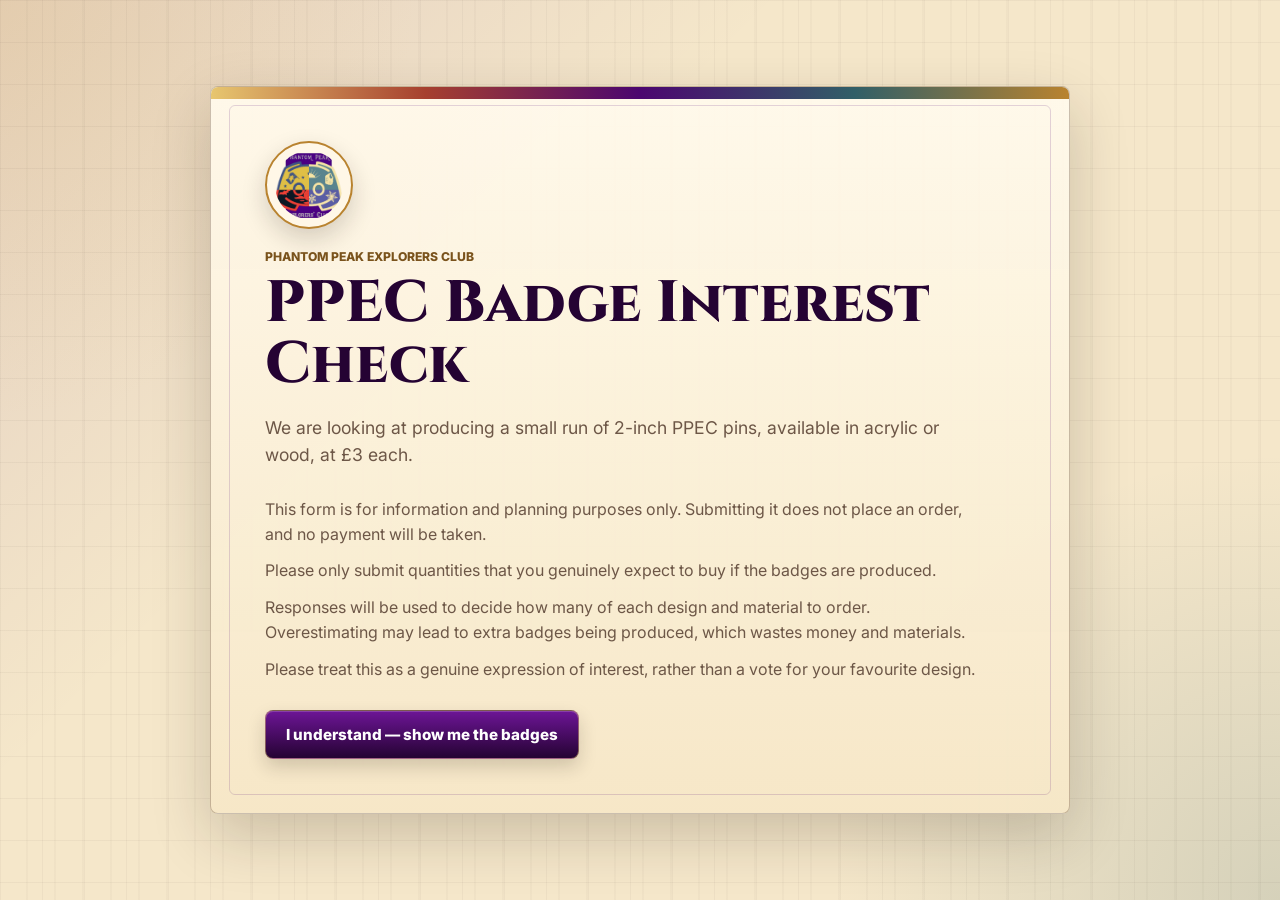
==== index.html @ 6d71d5c4 "Add files via upload" ====
<!doctype html>
<html lang="en-GB">
  <head>
    <meta charset="utf-8">
    <meta name="viewport" content="width=device-width, initial-scale=1">
    <title>PPEC Badge Interest Check</title>
    <meta name="description" content="Information and planning notice for the Phantom Peak Explorers Club badge interest check.">
    <link rel="stylesheet" href="styles.css?v=20260903i">
  </head>
  <body class="intro-page">
    <main class="intro-shell">
      <section class="intro-panel" aria-labelledby="intro-title">
        <img class="intro-logo" src="assets/images/products/ppec-logo.png" alt="PPEC logo">
        <p class="eyebrow">Phantom Peak Explorers Club</p>
        <h1 id="intro-title">PPEC Badge Interest Check</h1>
        <p class="lead">We are looking at producing a small run of 2-inch PPEC pins, available in acrylic or wood, at £3 each.</p>

        <div class="notice-copy">
          <p>This form is for information and planning purposes only. Submitting it does not place an order, and no payment will be taken.</p>
          <p>Please only submit quantities that you genuinely expect to buy if the badges are produced.</p>
          <p>Responses will be used to decide how many of each design and material to order. Overestimating may lead to extra badges being produced, which wastes money and materials.</p>
          <p>Please treat this as a genuine expression of interest, rather than a vote for your favourite design.</p>
        </div>

        <a class="primary-link" href="badges.html">I understand — show me the badges</a>
      </section>
    </main>
  </body>
</html>
---- styles.css ----
@import url("https://fonts.googleapis.com/css2?family=Cinzel:wght@600;700;800&family=Inter:wght@400;600;700;800&display=swap");

:root {
  color-scheme: light;
  --ink: #24170e;
  --muted: #6d5747;
  --paper: #f5e7ca;
  --paper-dark: #d5b67c;
  --panel: #fff7e7;
  --panel-strong: #ead5a6;
  --purple: #4b066f;
  --purple-dark: #250333;
  --brass: #b9832f;
  --brass-light: #e7c66f;
  --red: #a6402f;
  --teal: #315f67;
  --line: rgba(65, 37, 18, 0.22);
  --shadow: 0 22px 60px rgba(36, 23, 14, 0.2);
  --display-font: "Cinzel", Georgia, "Times New Roman", serif;
  --body-font: "Inter", "Segoe UI", Arial, sans-serif;
  font-family: var(--body-font);
}

* {
  box-sizing: border-box;
}

body {
  margin: 0;
  min-height: 100vh;
  position: relative;
  background:
    radial-gradient(circle at top left, rgba(231, 198, 111, 0.22), transparent 26rem),
    radial-gradient(circle at bottom right, rgba(49, 95, 103, 0.16), transparent 28rem),
    linear-gradient(135deg, rgba(75, 6, 111, 0.11), transparent 36%),
    var(--paper);
  color: var(--ink);
  font-family: var(--body-font);
}

body::before {
  content: "";
  position: fixed;
  inset: 0;
  z-index: -1;
  pointer-events: none;
  background-image:
    linear-gradient(rgba(36, 23, 14, 0.04) 1px, transparent 1px),
    linear-gradient(90deg, rgba(36, 23, 14, 0.035) 1px, transparent 1px),
    repeating-linear-gradient(90deg, transparent 0 26px, rgba(36, 23, 14, 0.025) 26px 28px);
  background-size: 42px 42px, 42px 42px, 140px 140px;
  mix-blend-mode: multiply;
}

button,
input {
  font: inherit;
}

a {
  color: inherit;
}

.hidden {
  display: none !important;
}

.intro-page {
  display: grid;
  place-items: center;
  padding: 24px;
}

.intro-shell {
  width: min(860px, 100%);
}

.intro-panel,
.auth-panel,
.summary-panel,
.badge-card,
.metric-card,
.submission-card,
.profit-panel {
  background:
    linear-gradient(180deg, rgba(255, 249, 235, 0.97), rgba(246, 231, 199, 0.96));
  border: 1px solid rgba(65, 37, 18, 0.28);
  border-radius: 8px;
  box-shadow: var(--shadow);
}

.intro-panel {
  padding: clamp(26px, 5vw, 54px);
  position: relative;
  overflow: hidden;
}

.intro-panel::before {
  content: "";
  display: block;
  width: 100%;
  height: 12px;
  background: linear-gradient(90deg, var(--brass-light), var(--red), var(--purple), var(--teal), var(--brass));
  position: absolute;
  inset: 0 0 auto;
}

.intro-panel::after {
  content: "";
  position: absolute;
  inset: 18px;
  border: 1px solid rgba(75, 6, 111, 0.16);
  border-radius: 6px;
  pointer-events: none;
}

.intro-logo {
  width: 88px;
  height: 88px;
  object-fit: contain;
  display: block;
  margin: 0 0 20px;
  padding: 8px;
  background: #fff7e7;
  border: 2px solid var(--brass);
  border-radius: 50%;
  box-shadow: 0 10px 24px rgba(36, 23, 14, 0.18);
}

.eyebrow {
  margin: 0 0 10px;
  color: #7a531c;
  font-family: var(--body-font);
  font-size: 0.76rem;
  font-weight: 800;
  letter-spacing: 0;
  text-transform: uppercase;
}

h1,
h2,
h3,
p {
  overflow-wrap: anywhere;
}

h1 {
  max-width: 760px;
  margin: 0;
  color: var(--purple-dark);
  font-family: var(--display-font);
  font-size: clamp(2rem, 4.6vw, 3.65rem);
  font-weight: 800;
  line-height: 1.04;
}

h2 {
  margin: 0 0 16px;
  color: var(--purple-dark);
  font-family: var(--display-font);
  font-size: 1.28rem;
  font-weight: 700;
}

h3 {
  margin: 0;
  font-family: var(--display-font);
  font-size: 1.08rem;
}

.lead {
  max-width: 690px;
  margin: 18px 0;
  color: var(--muted);
  font-size: 1.1rem;
  line-height: 1.56;
}

.notice-copy {
  display: grid;
  gap: 12px;
  max-width: 720px;
  margin: 28px 0;
}

.notice-copy p,
.page-title p,
.badge-card p,
.submission-card p {
  margin: 0;
  color: var(--muted);
  font-family: var(--body-font);
  font-size: 1rem;
  line-height: 1.55;
}

.primary-link,
.primary-button,
.secondary-button,
.danger-button,
.admin-link {
  min-height: 44px;
  border: 0;
  border-radius: 8px;
  display: inline-flex;
  align-items: center;
  justify-content: center;
  gap: 8px;
  cursor: pointer;
  font-family: var(--body-font);
  font-size: 0.95rem;
  font-weight: 800;
  text-decoration: none;
}

.primary-link,
.primary-button {
  background: linear-gradient(180deg, #6d1596, var(--purple-dark));
  border: 1px solid rgba(231, 198, 111, 0.44);
  color: #fff;
  padding: 14px 20px;
  box-shadow: inset 0 1px 0 rgba(255, 255, 255, 0.18), 0 8px 18px rgba(36, 23, 14, 0.18);
}

.primary-link:hover,
.primary-button:hover {
  background: var(--purple-dark);
}

.primary-button:disabled,
.secondary-button:disabled,
.danger-button:disabled {
  cursor: not-allowed;
  opacity: 0.55;
}

.secondary-button,
.admin-link {
  background: linear-gradient(180deg, #f5e4bb, var(--panel-strong));
  border: 1px solid rgba(65, 37, 18, 0.22);
  color: var(--purple-dark);
  padding: 10px 14px;
}

.compact-button {
  min-height: 38px;
  padding: 8px 11px;
  font-size: 0.88rem;
}

.danger-button {
  background: #ffe4df;
  color: #932315;
  padding: 10px 14px;
}

.site-header {
  width: min(1180px, calc(100% - 32px));
  margin: 0 auto;
  padding: 16px 0;
  display: flex;
  align-items: center;
  justify-content: space-between;
  gap: 16px;
}

.brand {
  display: inline-flex;
  align-items: center;
  gap: 12px;
  color: var(--purple-dark);
  font-family: var(--display-font);
  font-size: 1.02rem;
  font-weight: 800;
  text-decoration: none;
}

.brand-mark {
  width: 58px;
  height: 58px;
  border: 2px solid var(--brass);
  border-radius: 50%;
  display: inline-grid;
  place-items: center;
  overflow: hidden;
  background: #fff7e7;
  box-shadow: 0 8px 18px rgba(36, 23, 14, 0.16);
}

.brand-mark img {
  width: 92%;
  height: 92%;
  object-fit: contain;
}

.app-shell {
  width: min(1180px, calc(100% - 32px));
  margin: 0 auto;
  padding: 14px 0 72px;
}

.page-title {
  margin-bottom: 24px;
  padding: clamp(18px, 3vw, 30px);
  border: 1px solid rgba(65, 37, 18, 0.2);
  border-radius: 8px;
  background: linear-gradient(180deg, rgba(255, 247, 231, 0.72), rgba(234, 213, 166, 0.36));
  box-shadow: 0 14px 34px rgba(36, 23, 14, 0.09);
}

.page-title h1 {
  margin-bottom: 12px;
  font-size: clamp(1.95rem, 4vw, 3.2rem);
}

.page-title p {
  max-width: 760px;
}

.interest-layout {
  display: grid;
  grid-template-columns: minmax(0, 1fr) 332px;
  gap: 22px;
  align-items: start;
}

.catalogue-grid {
  display: grid;
  grid-template-columns: repeat(2, minmax(0, 1fr));
  gap: 18px;
}

.badge-card {
  overflow: hidden;
  position: relative;
  transition: transform 180ms ease, box-shadow 180ms ease;
}

.badge-card:hover,
.badge-card:focus-within {
  transform: translateY(-2px);
  box-shadow: 0 26px 62px rgba(36, 23, 14, 0.25);
}

.badge-image-wrap {
  background:
    linear-gradient(135deg, rgba(231, 198, 111, 0.24), rgba(49, 95, 103, 0.14)),
    linear-gradient(180deg, #fff9ea, #e8d4a6);
  aspect-ratio: 1 / 0.86;
  display: grid;
  place-items: center;
  min-height: 270px;
  padding: 28px;
  border-bottom: 1px solid var(--line);
  position: relative;
  overflow: hidden;
}

.badge-image-wrap::before,
.badge-image-wrap::after {
  content: "";
  position: absolute;
  inset: 12px;
  border: 1px solid rgba(75, 6, 111, 0.18);
  border-radius: 8px;
  pointer-events: none;
}

.badge-image-wrap::after {
  inset: 20px;
  border-color: rgba(185, 131, 47, 0.28);
}

.badge-art {
  display: block;
  position: absolute;
  inset: 24px;
  width: calc(100% - 48px);
  height: calc(100% - 48px);
  object-fit: contain;
  transition: opacity 180ms ease, transform 180ms ease, filter 180ms ease;
}

.product-art {
  filter: drop-shadow(0 14px 22px rgba(36, 23, 14, 0.2));
}

.reference-art {
  inset: 0;
  width: 100%;
  height: 100%;
  object-fit: cover;
  opacity: 0;
  transform: scale(1.04);
}

.material-tags {
  position: absolute;
  inset: 0;
  z-index: 2;
  pointer-events: none;
  opacity: 0;
  transition: opacity 180ms ease, transform 180ms ease;
}

.finish-tag {
  position: absolute;
  top: 14px;
  display: inline-flex;
  align-items: center;
  justify-content: center;
  min-width: 82px;
  padding: 7px 11px;
  border-radius: 999px;
  border: 1px solid rgba(94, 57, 20, 0.38);
  font-family: var(--display-font);
  font-size: 0.74rem;
  font-weight: 800;
  line-height: 1;
  letter-spacing: 0;
  text-transform: uppercase;
  box-shadow: 0 8px 18px rgba(36, 23, 14, 0.18);
}

.wood-tag {
  left: 14px;
  background:
    linear-gradient(180deg, rgba(247, 220, 154, 0.95), rgba(159, 100, 42, 0.94)),
    repeating-linear-gradient(90deg, rgba(90, 48, 18, 0.2) 0 2px, transparent 2px 9px);
  color: #24170e;
}

.acrylic-tag {
  right: 14px;
  background:
    linear-gradient(135deg, rgba(255, 255, 255, 0.88), rgba(197, 225, 230, 0.42)),
    rgba(255, 255, 255, 0.5);
  border-color: rgba(49, 95, 103, 0.36);
  color: #250333;
  backdrop-filter: blur(4px);
}

.badge-card:hover .product-art,
.badge-card:focus-within .product-art {
  opacity: 0;
  transform: scale(0.96);
}

.badge-card:hover .reference-art,
.badge-card:focus-within .reference-art,
.badge-card:hover .material-tags,
.badge-card:focus-within .material-tags {
  opacity: 1;
}

.badge-card-body {
  padding: 18px 18px 20px;
  display: grid;
  gap: 18px;
}

.badge-card h2 {
  margin-bottom: 6px;
}

.badge-meta {
  margin-top: 8px !important;
  color: var(--purple-dark) !important;
  font-family: var(--body-font) !important;
  font-weight: 700;
}

.quantity-group {
  display: grid;
  gap: 12px;
}

.quantity-row {
  display: flex;
  align-items: center;
  justify-content: space-between;
  gap: 12px;
}

.material-label,
.field-label {
  font-family: var(--body-font);
  font-size: 0.96rem;
  font-weight: 800;
}

.stepper {
  width: 152px;
  display: grid;
  grid-template-columns: 42px 1fr 42px;
  border: 1px solid var(--line);
  border-radius: 8px;
  overflow: hidden;
  background: #fff7e7;
}

.stepper button {
  min-height: 42px;
  border: 0;
  background: linear-gradient(180deg, #f6e4b7, #d7b777);
  color: var(--purple-dark);
  cursor: pointer;
  font-family: var(--body-font);
  font-size: 1.4rem;
  font-weight: 900;
}

.stepper input {
  width: 100%;
  min-width: 0;
  border: 0;
  border-left: 1px solid var(--line);
  border-right: 1px solid var(--line);
  text-align: center;
  font-family: var(--body-font);
  font-weight: 800;
}

.stepper input::-webkit-outer-spin-button,
.stepper input::-webkit-inner-spin-button {
  margin: 0;
  appearance: none;
}

.summary-panel {
  position: sticky;
  top: 18px;
  padding: 20px;
  border-top: 5px solid var(--purple);
}

.summary-totals {
  display: grid;
  grid-template-columns: 1fr 1fr;
  gap: 10px;
  margin: 0 0 20px;
}

.summary-totals div,
.mini-table div,
.profit-result {
  background: var(--panel-strong);
  border-radius: 8px;
  padding: 12px;
}

.summary-totals dt,
.metric-card span,
.mini-table span,
.profit-result span {
  color: var(--muted);
  font-family: var(--body-font);
  font-size: 0.86rem;
  font-weight: 800;
  text-transform: uppercase;
}

.summary-totals dd {
  margin: 4px 0 0;
  font-family: var(--body-font);
  font-size: 1.6rem;
  font-weight: 900;
}

.field-label {
  display: block;
  margin-bottom: 8px;
}

input[type="text"],
input[name="discordUsername"],
#discord-username {
  width: 100%;
  min-height: 46px;
  border: 1px solid var(--line);
  border-radius: 8px;
  padding: 10px 12px;
  background: #fffaf0;
  color: var(--ink);
  font-family: var(--body-font);
  font-size: 1rem;
}

.confirm-row {
  display: grid;
  grid-template-columns: 22px 1fr;
  gap: 10px;
  margin: 18px 0;
  color: var(--muted);
  font-family: var(--body-font);
  font-size: 0.95rem;
  line-height: 1.45;
}

.confirm-row input {
  width: 18px;
  height: 18px;
  margin-top: 2px;
}

.summary-panel .primary-button {
  width: 100%;
}

.form-message {
  min-height: 24px;
  margin: 14px 0 0;
  color: var(--muted);
  font-family: var(--body-font);
  font-size: 0.95rem;
  line-height: 1.4;
}

.form-message.success {
  color: #176038;
}

.form-message.error {
  color: #9d2416;
}

.form-message.warning {
  color: #73520d;
}

.admin-shell h2 {
  margin-top: 0;
}

.auth-panel {
  padding: 18px;
  margin-bottom: 22px;
  display: flex;
  align-items: center;
  gap: 12px;
  flex-wrap: wrap;
}

.profit-panel {
  padding: 20px;
  margin-bottom: 24px;
}

.section-note {
  max-width: 680px;
  margin: 6px 0 0;
  color: var(--muted);
  font-family: var(--body-font);
  font-size: 0.95rem;
  line-height: 1.5;
}

.profit-layout {
  display: grid;
  grid-template-columns: minmax(260px, 0.86fr) minmax(320px, 1.14fr);
  gap: 18px;
  align-items: start;
}

.cost-input-grid,
.profit-result-grid {
  display: grid;
  gap: 12px;
}

.cost-input-grid {
  grid-template-columns: repeat(2, minmax(0, 1fr));
}

.cost-field {
  display: grid;
  gap: 7px;
  color: var(--ink);
  font-family: var(--body-font);
  font-size: 0.92rem;
  font-weight: 800;
}

.cost-field input {
  width: 100%;
  min-height: 44px;
  border: 1px solid var(--line);
  border-radius: 8px;
  padding: 10px 12px;
  background: #fffaf0;
  color: var(--ink);
  font-family: var(--body-font);
  font-size: 1rem;
  font-weight: 700;
}

.profit-result-grid {
  grid-template-columns: repeat(2, minmax(0, 1fr));
}

.tier-card {
  grid-column: 1 / -1;
  display: grid;
  gap: 12px;
  padding: 14px;
  border: 1px solid rgba(65, 37, 18, 0.18);
  border-radius: 8px;
  background: rgba(255, 250, 240, 0.64);
}

.tier-card-head {
  display: flex;
  align-items: center;
  justify-content: space-between;
  gap: 12px;
}

.tier-card h3 {
  margin: 0;
  color: var(--purple-dark);
}

.tier-list {
  display: grid;
  gap: 10px;
}

.tier-row {
  display: grid;
  grid-template-columns: minmax(86px, 0.8fr) minmax(116px, 1fr) auto;
  gap: 10px;
  align-items: end;
}

.tier-row label {
  display: grid;
  gap: 6px;
  color: var(--muted);
  font-family: var(--body-font);
  font-size: 0.82rem;
  font-weight: 800;
  text-transform: uppercase;
}

.tier-row input {
  width: 100%;
  min-height: 38px;
  border: 1px solid var(--line);
  border-radius: 8px;
  padding: 8px 10px;
  background: #fffaf0;
  color: var(--ink);
  font-family: var(--body-font);
  font-size: 0.96rem;
  font-weight: 800;
}

.profit-result {
  border: 1px solid rgba(65, 37, 18, 0.1);
}

.profit-result strong {
  display: block;
  margin-top: 6px;
  font-family: var(--body-font);
  font-size: clamp(1.25rem, 3vw, 1.75rem);
}

.profit-result.good strong {
  color: #176038;
}

.profit-result.bad strong {
  color: #9d2416;
}

.metric-grid {
  display: grid;
  grid-template-columns: repeat(4, minmax(0, 1fr));
  gap: 14px;
  margin-bottom: 24px;
}

.metric-card {
  padding: 18px;
}

.metric-card strong {
  display: block;
  margin-top: 8px;
  font-family: var(--body-font);
  font-size: clamp(1.55rem, 4vw, 2.3rem);
}

.dashboard-actions {
  display: flex;
  align-items: center;
  justify-content: space-between;
  gap: 14px;
  margin-bottom: 12px;
}

.table-wrap {
  overflow-x: auto;
  border: 1px solid var(--line);
  border-radius: 8px;
  background: #fffaf0;
}

table {
  width: 100%;
  min-width: 620px;
  border-collapse: collapse;
  font-family: var(--body-font);
}

th,
td {
  padding: 14px;
  border-bottom: 1px solid var(--line);
  text-align: right;
}

th:first-child,
td:first-child {
  text-align: left;
}

thead th,
tfoot th,
tfoot td {
  background: var(--panel-strong);
  color: var(--purple-dark);
  font-weight: 900;
}

.split-grid {
  display: grid;
  grid-template-columns: 1fr 1fr;
  gap: 18px;
  margin: 24px 0;
}

.mini-table {
  display: grid;
  gap: 10px;
}

.mini-table div {
  display: flex;
  align-items: center;
  justify-content: space-between;
  gap: 12px;
}

.mini-table strong {
  font-family: var(--body-font);
  font-size: 1.2rem;
}

.submission-list {
  display: grid;
  gap: 12px;
}

.submission-card {
  padding: 16px;
  display: grid;
  grid-template-columns: 1fr auto;
  gap: 16px;
  align-items: start;
}

.submission-card ul {
  margin: 12px 0 0;
  padding-left: 20px;
  color: var(--ink);
  font-family: var(--body-font);
  line-height: 1.45;
}

.empty-state {
  margin: 0;
  padding: 20px;
  border: 1px dashed var(--line);
  border-radius: 8px;
  color: var(--muted);
  font-family: var(--body-font);
}

@media (max-width: 960px) {
  .interest-layout,
  .catalogue-grid,
  .split-grid,
  .profit-layout {
    grid-template-columns: 1fr;
  }

  .summary-panel {
    position: static;
  }

  .metric-grid {
    grid-template-columns: repeat(2, minmax(0, 1fr));
  }
}

@media (max-width: 560px) {
  .site-header {
    width: min(100% - 24px, 1180px);
  }

  .app-shell {
    width: min(100% - 24px, 1180px);
    padding-top: 8px;
  }

  h1 {
    font-size: clamp(1.85rem, 9vw, 2.65rem);
  }

  .quantity-row,
  .dashboard-actions,
  .submission-card {
    align-items: stretch;
    grid-template-columns: 1fr;
  }

  .quantity-row {
    display: grid;
  }

  .stepper {
    width: 100%;
  }

  .metric-grid,
  .summary-totals,
  .cost-input-grid,
  .profit-result-grid,
  .tier-row {
    grid-template-columns: 1fr;
  }
}
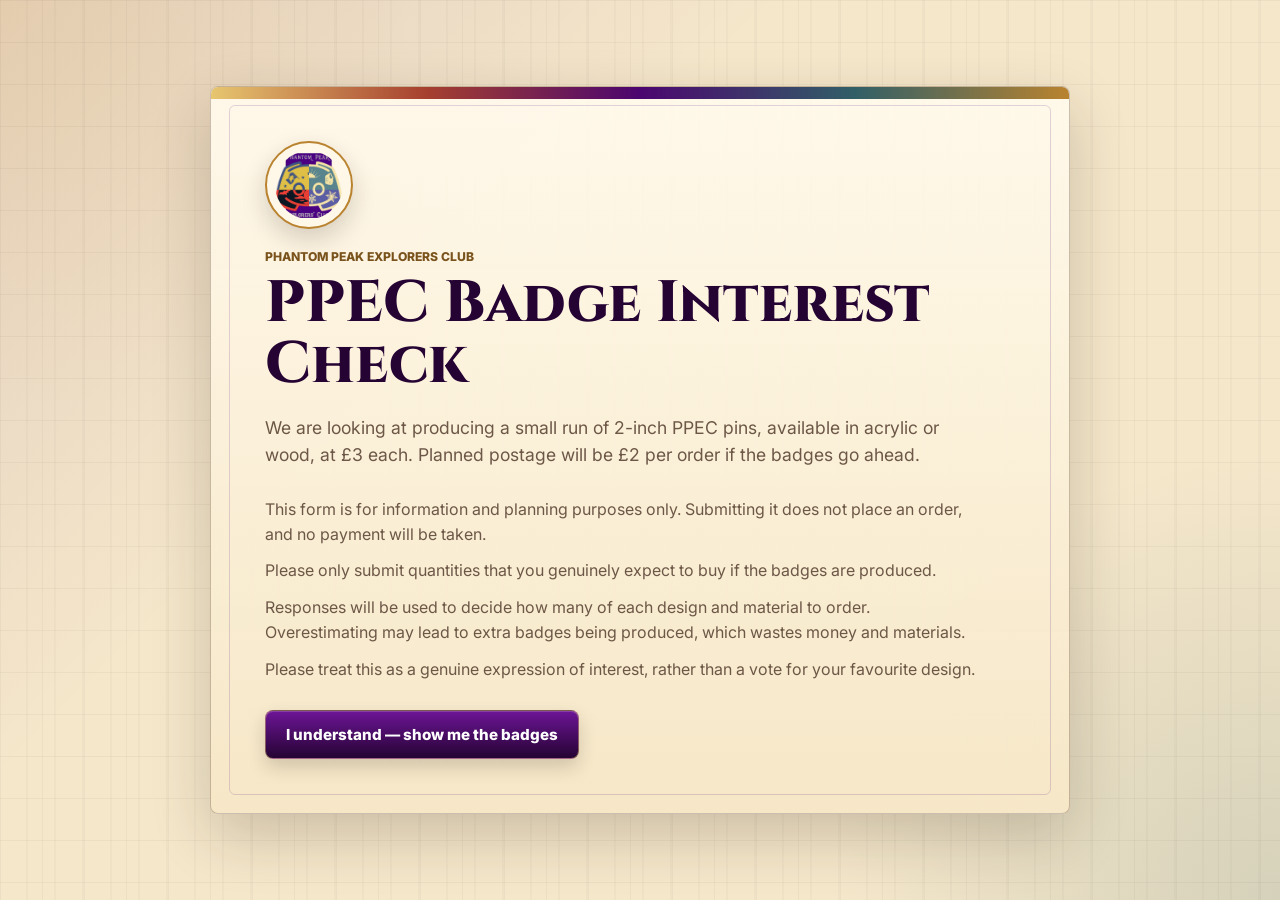
==== commit 75390f92: "Add files via upload" ====
--- a/index.html
+++ b/index.html
@@ -5,7 +5,7 @@
     <meta name="viewport" content="width=device-width, initial-scale=1">
     <title>PPEC Badge Interest Check</title>
     <meta name="description" content="Information and planning notice for the Phantom Peak Explorers Club badge interest check.">
-    <link rel="stylesheet" href="styles.css?v=20260903i">
+    <link rel="stylesheet" href="styles.css?v=20260903k">
   </head>
   <body class="intro-page">
     <main class="intro-shell">
@@ -13,7 +13,7 @@
         <img class="intro-logo" src="assets/images/products/ppec-logo.png" alt="PPEC logo">
         <p class="eyebrow">Phantom Peak Explorers Club</p>
         <h1 id="intro-title">PPEC Badge Interest Check</h1>
-        <p class="lead">We are looking at producing a small run of 2-inch PPEC pins, available in acrylic or wood, at £3 each.</p>
+        <p class="lead">We are looking at producing a small run of 2-inch PPEC pins, available in acrylic or wood, at £3 each. Planned postage will be £2 per order if the badges go ahead.</p>
 
         <div class="notice-copy">
           <p>This form is for information and planning purposes only. Submitting it does not place an order, and no payment will be taken.</p>
--- a/styles.css
+++ b/styles.css
@@ -349,7 +349,7 @@
   aspect-ratio: 1 / 0.86;
   display: grid;
   place-items: center;
-  min-height: 270px;
+  min-height: 240px;
   padding: 28px;
   border-bottom: 1px solid var(--line);
   position: relative;
@@ -567,6 +567,22 @@
   font-weight: 900;
 }
 
+.postage-note {
+  margin: -2px 0 16px;
+  padding: 10px 12px;
+  border: 1px solid rgba(185, 131, 47, 0.32);
+  border-radius: 8px;
+  background: rgba(255, 250, 240, 0.76);
+  color: var(--muted);
+  font-family: var(--body-font);
+  font-size: 0.92rem;
+  line-height: 1.4;
+}
+
+.postage-note strong {
+  color: var(--purple-dark);
+}
+
 .field-label {
   display: block;
   margin-bottom: 8px;
@@ -630,6 +646,38 @@
 
 .admin-shell h2 {
   margin-top: 0;
+}
+
+.admin-tabs {
+  display: flex;
+  gap: 8px;
+  flex-wrap: wrap;
+  margin-bottom: 20px;
+}
+
+.admin-tabs a {
+  display: inline-flex;
+  align-items: center;
+  justify-content: center;
+  min-height: 40px;
+  padding: 9px 14px;
+  border: 1px solid rgba(65, 37, 18, 0.24);
+  border-radius: 999px;
+  background: rgba(255, 247, 231, 0.76);
+  color: var(--purple-dark);
+  font-family: var(--body-font);
+  font-size: 0.9rem;
+  font-weight: 900;
+  text-decoration: none;
+  box-shadow: 0 8px 22px rgba(36, 23, 14, 0.08);
+}
+
+.admin-tabs a:hover,
+.admin-tabs a:focus-visible,
+.admin-tabs a.active {
+  background: linear-gradient(180deg, var(--purple), var(--purple-dark));
+  border-color: rgba(75, 6, 111, 0.68);
+  color: #fff7e7;
 }
 
 .auth-panel {
@@ -776,7 +824,7 @@
 
 .metric-grid {
   display: grid;
-  grid-template-columns: repeat(4, minmax(0, 1fr));
+  grid-template-columns: repeat(auto-fit, minmax(170px, 1fr));
   gap: 14px;
   margin-bottom: 24px;
 }
@@ -888,20 +936,137 @@
   font-family: var(--body-font);
 }
 
+@media (min-width: 1180px) {
+  .catalogue-grid {
+    grid-template-columns: repeat(4, minmax(0, 1fr));
+    gap: 14px;
+  }
+
+  .badge-image-wrap {
+    min-height: 170px;
+    padding: 18px;
+  }
+
+  .badge-art {
+    inset: 16px;
+    width: calc(100% - 32px);
+    height: calc(100% - 32px);
+  }
+
+  .badge-card-body {
+    padding: 14px;
+    gap: 14px;
+  }
+
+  .badge-card h2 {
+    font-size: 1.05rem;
+  }
+
+  .badge-card p {
+    font-size: 0.88rem;
+  }
+
+  .quantity-row {
+    grid-template-columns: 1fr;
+    gap: 8px;
+  }
+
+  .material-label {
+    font-size: 0.82rem;
+  }
+
+  .stepper {
+    width: 100%;
+  }
+}
+
 @media (max-width: 960px) {
   .interest-layout,
-  .catalogue-grid,
   .split-grid,
   .profit-layout {
     grid-template-columns: 1fr;
   }
 
+  .catalogue-grid {
+    grid-template-columns: repeat(2, minmax(0, 1fr));
+  }
+
   .summary-panel {
     position: static;
   }
 
   .metric-grid {
     grid-template-columns: repeat(2, minmax(0, 1fr));
+  }
+}
+
+@media (orientation: landscape) and (max-width: 960px) and (max-height: 620px) {
+  .catalogue-grid {
+    grid-template-columns: repeat(4, minmax(0, 1fr));
+    gap: 10px;
+  }
+
+  .badge-image-wrap {
+    min-height: 130px;
+    padding: 12px;
+  }
+
+  .badge-art {
+    inset: 10px;
+    width: calc(100% - 20px);
+    height: calc(100% - 20px);
+  }
+
+  .finish-tag {
+    top: 8px;
+    min-width: auto;
+    padding: 5px 7px;
+    font-size: 0.58rem;
+  }
+
+  .wood-tag {
+    left: 8px;
+  }
+
+  .acrylic-tag {
+    right: 8px;
+  }
+
+  .badge-card-body {
+    padding: 10px;
+    gap: 10px;
+  }
+
+  .badge-card h2 {
+    font-size: 0.95rem;
+  }
+
+  .badge-card p {
+    font-size: 0.78rem;
+    line-height: 1.35;
+  }
+
+  .badge-meta {
+    margin-top: 6px;
+  }
+
+  .quantity-row {
+    display: grid;
+    grid-template-columns: 1fr;
+    gap: 6px;
+  }
+
+  .material-label {
+    font-size: 0.75rem;
+  }
+
+  .stepper {
+    width: 100%;
+  }
+
+  .stepper button,
+  .stepper input {
+    min-height: 34px;
   }
 }
 
@@ -942,3 +1107,9 @@
     grid-template-columns: 1fr;
   }
 }
+
+@media (max-width: 560px) and (orientation: portrait) {
+  .catalogue-grid {
+    grid-template-columns: 1fr;
+  }
+}
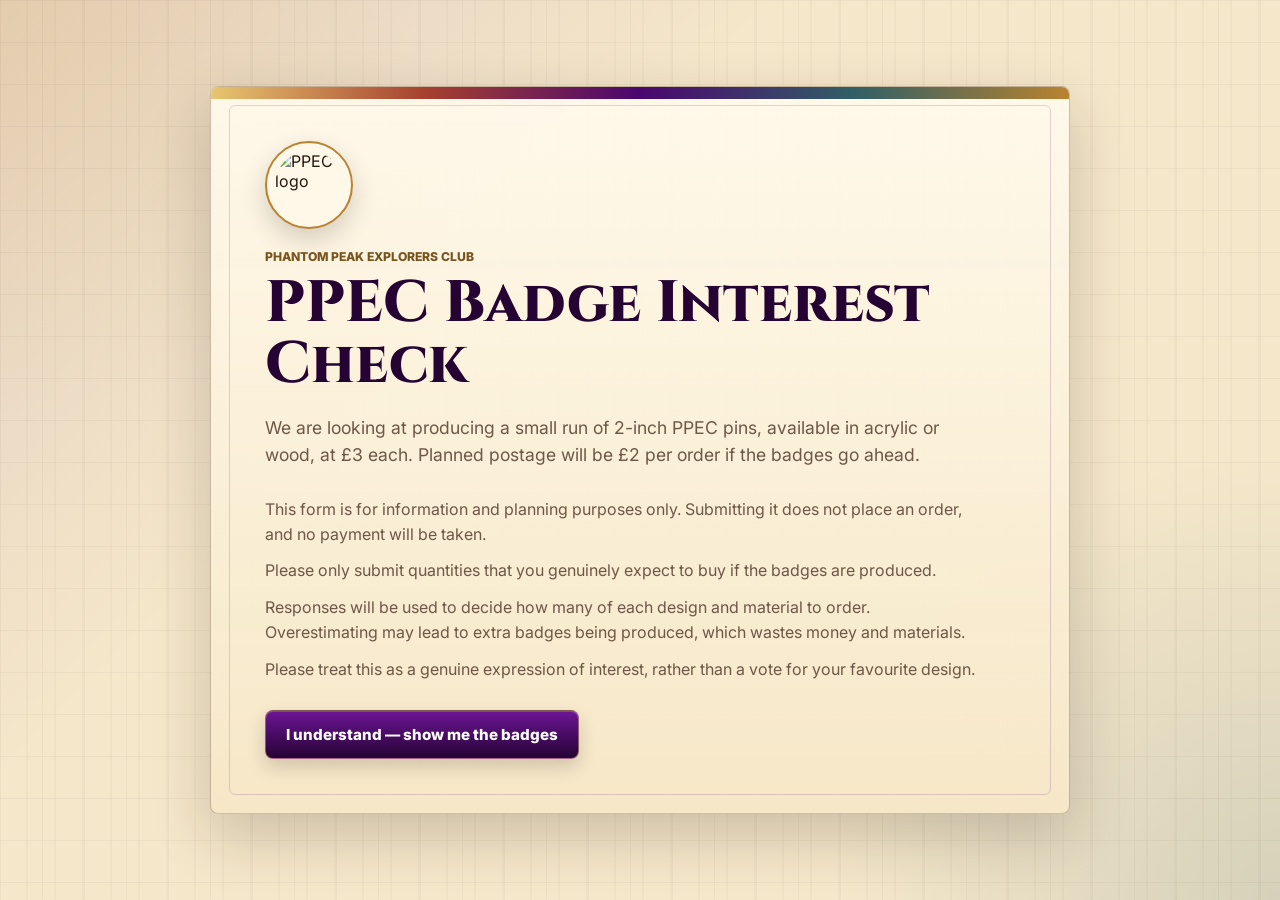
==== commit fe3ba543: "Add files via upload" ====
--- a/index.html
+++ b/index.html
@@ -5,12 +5,12 @@
     <meta name="viewport" content="width=device-width, initial-scale=1">
     <title>PPEC Badge Interest Check</title>
     <meta name="description" content="Information and planning notice for the Phantom Peak Explorers Club badge interest check.">
-    <link rel="stylesheet" href="styles.css?v=20260903k">
+    <link rel="stylesheet" href="styles.css?v=20260904d">
   </head>
   <body class="intro-page">
     <main class="intro-shell">
       <section class="intro-panel" aria-labelledby="intro-title">
-        <img class="intro-logo" src="assets/images/products/ppec-logo.png" alt="PPEC logo">
+        <img class="intro-logo" src="assets/images/optimised/ppec-logo-site.webp" alt="PPEC logo">
         <p class="eyebrow">Phantom Peak Explorers Club</p>
         <h1 id="intro-title">PPEC Badge Interest Check</h1>
         <p class="lead">We are looking at producing a small run of 2-inch PPEC pins, available in acrylic or wood, at £3 each. Planned postage will be £2 per order if the badges go ahead.</p>
--- a/styles.css
+++ b/styles.css
@@ -328,9 +328,13 @@
   display: grid;
   grid-template-columns: repeat(2, minmax(0, 1fr));
   gap: 18px;
+  align-items: stretch;
 }
 
 .badge-card {
+  display: grid;
+  grid-template-rows: auto 1fr;
+  height: 100%;
   overflow: hidden;
   position: relative;
   transition: transform 180ms ease, box-shadow 180ms ease;
@@ -386,12 +390,13 @@
 }
 
 .reference-art {
-  inset: 0;
-  width: 100%;
-  height: 100%;
-  object-fit: cover;
+  inset: 22px;
+  width: calc(100% - 44px);
+  height: calc(100% - 44px);
+  object-fit: contain;
   opacity: 0;
-  transform: scale(1.04);
+  transform: scale(0.98);
+  filter: drop-shadow(0 14px 22px rgba(36, 23, 14, 0.16));
 }
 
 .material-tags {
@@ -399,7 +404,7 @@
   inset: 0;
   z-index: 2;
   pointer-events: none;
-  opacity: 0;
+  opacity: 1;
   transition: opacity 180ms ease, transform 180ms ease;
 }
 
@@ -447,16 +452,31 @@
 }
 
 .badge-card:hover .reference-art,
-.badge-card:focus-within .reference-art,
+.badge-card:focus-within .reference-art {
+  opacity: 1;
+  transform: scale(1);
+}
+
 .badge-card:hover .material-tags,
 .badge-card:focus-within .material-tags {
-  opacity: 1;
+  opacity: 0;
 }
 
 .badge-card-body {
   padding: 18px 18px 20px;
-  display: grid;
+  display: flex;
+  flex-direction: column;
   gap: 18px;
+}
+
+.badge-copy {
+  min-height: 126px;
+}
+
+.badge-card-actions {
+  display: grid;
+  gap: 12px;
+  margin-top: auto;
 }
 
 .badge-card h2 {
@@ -464,7 +484,7 @@
 }
 
 .badge-meta {
-  margin-top: 8px !important;
+  margin: 0 !important;
   color: var(--purple-dark) !important;
   font-family: var(--body-font) !important;
   font-weight: 700;
@@ -680,6 +700,10 @@
   color: #fff7e7;
 }
 
+.dashboard-section {
+  margin-bottom: 24px;
+}
+
 .auth-panel {
   padding: 18px;
   margin-bottom: 22px;
@@ -906,17 +930,36 @@
   font-size: 1.2rem;
 }
 
+.submission-browser {
+  display: grid;
+  grid-template-columns: minmax(220px, 0.8fr) minmax(0, 1.6fr);
+  gap: 16px;
+  align-items: start;
+}
+
 .submission-list {
   display: grid;
-  gap: 12px;
+  gap: 8px;
 }
 
 .submission-card {
   padding: 16px;
+}
+
+.submission-card,
+.submission-card-head {
   display: grid;
   grid-template-columns: 1fr auto;
   gap: 16px;
   align-items: start;
+}
+
+.submission-card h4 {
+  margin: 18px 0 0;
+  color: var(--purple-dark);
+  font-family: var(--body-font);
+  font-size: 0.95rem;
+  text-transform: uppercase;
 }
 
 .submission-card ul {
@@ -927,6 +970,77 @@
   line-height: 1.45;
 }
 
+.submission-row {
+  width: 100%;
+  min-height: 52px;
+  padding: 12px 14px;
+  border: 1px solid rgba(65, 37, 18, 0.22);
+  border-radius: 8px;
+  background: rgba(255, 249, 235, 0.8);
+  color: var(--ink);
+  cursor: pointer;
+  display: flex;
+  align-items: center;
+  justify-content: space-between;
+  gap: 14px;
+  font-family: var(--body-font);
+  text-align: left;
+}
+
+.submission-row:hover,
+.submission-row.active {
+  border-color: rgba(75, 6, 111, 0.42);
+  background: linear-gradient(180deg, #fff8e9, #efd999);
+}
+
+.submission-row span {
+  font-size: 1rem;
+  font-weight: 900;
+}
+
+.submission-row small {
+  color: var(--purple-dark);
+  font-size: 0.8rem;
+  font-weight: 900;
+  white-space: nowrap;
+}
+
+.submission-detail-panel {
+  min-height: 150px;
+}
+
+.submission-detail-panel .empty-state {
+  background: rgba(255, 249, 235, 0.62);
+}
+
+.submission-facts {
+  display: grid;
+  grid-template-columns: repeat(2, minmax(0, 1fr));
+  gap: 10px;
+  margin: 16px 0 0;
+}
+
+.submission-facts div {
+  padding: 12px;
+  border: 1px solid rgba(65, 37, 18, 0.16);
+  border-radius: 8px;
+  background: rgba(255, 255, 255, 0.34);
+}
+
+.submission-facts dt {
+  color: var(--muted);
+  font-size: 0.78rem;
+  font-weight: 900;
+  text-transform: uppercase;
+}
+
+.submission-facts dd {
+  margin: 4px 0 0;
+  color: var(--ink);
+  font-size: 1rem;
+  font-weight: 900;
+}
+
 .empty-state {
   margin: 0;
   padding: 20px;
@@ -956,6 +1070,10 @@
   .badge-card-body {
     padding: 14px;
     gap: 14px;
+  }
+
+  .badge-copy {
+    min-height: 136px;
   }
 
   .badge-card h2 {
@@ -1037,6 +1155,10 @@
     gap: 10px;
   }
 
+  .badge-copy {
+    min-height: 118px;
+  }
+
   .badge-card h2 {
     font-size: 0.95rem;
   }
@@ -1086,7 +1208,9 @@
 
   .quantity-row,
   .dashboard-actions,
-  .submission-card {
+  .submission-card,
+  .submission-card-head,
+  .submission-browser {
     align-items: stretch;
     grid-template-columns: 1fr;
   }
@@ -1103,6 +1227,7 @@
   .summary-totals,
   .cost-input-grid,
   .profit-result-grid,
+  .submission-facts,
   .tier-row {
     grid-template-columns: 1fr;
   }
@@ -1112,4 +1237,8 @@
   .catalogue-grid {
     grid-template-columns: 1fr;
   }
-}
+
+  .badge-copy {
+    min-height: auto;
+  }
+}
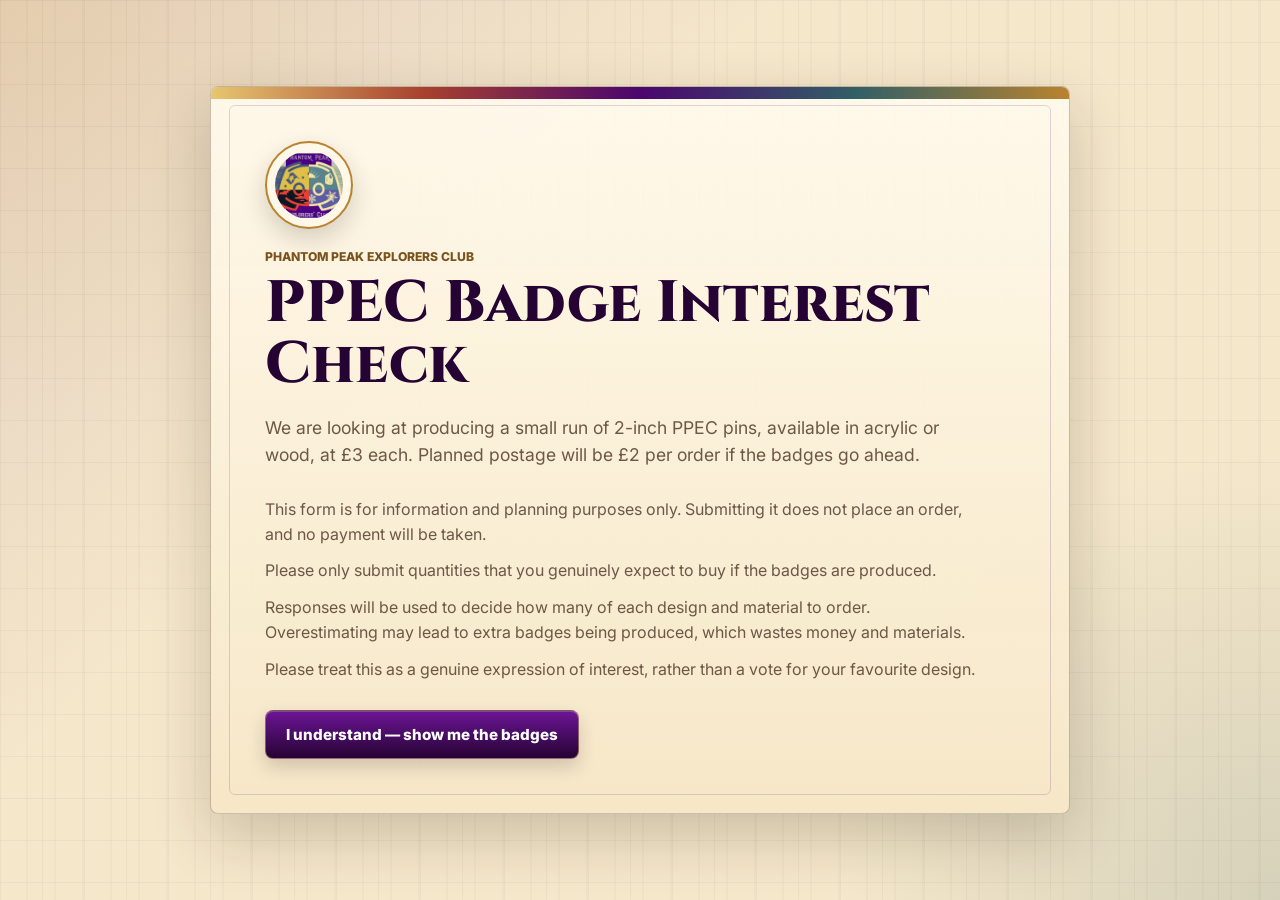
==== commit d99b4ef6: "Add files via upload" ====
--- a/index.html
+++ b/index.html
@@ -5,7 +5,7 @@
     <meta name="viewport" content="width=device-width, initial-scale=1">
     <title>PPEC Badge Interest Check</title>
     <meta name="description" content="Information and planning notice for the Phantom Peak Explorers Club badge interest check.">
-    <link rel="stylesheet" href="styles.css?v=20260904d">
+    <link rel="stylesheet" href="styles.css?v=20260904j">
   </head>
   <body class="intro-page">
     <main class="intro-shell">
--- a/styles.css
+++ b/styles.css
@@ -382,21 +382,11 @@
   width: calc(100% - 48px);
   height: calc(100% - 48px);
   object-fit: contain;
-  transition: opacity 180ms ease, transform 180ms ease, filter 180ms ease;
+  transition: transform 180ms ease, filter 180ms ease;
 }
 
 .product-art {
   filter: drop-shadow(0 14px 22px rgba(36, 23, 14, 0.2));
-}
-
-.reference-art {
-  inset: 22px;
-  width: calc(100% - 44px);
-  height: calc(100% - 44px);
-  object-fit: contain;
-  opacity: 0;
-  transform: scale(0.98);
-  filter: drop-shadow(0 14px 22px rgba(36, 23, 14, 0.16));
 }
 
 .material-tags {
@@ -445,23 +435,6 @@
   backdrop-filter: blur(4px);
 }
 
-.badge-card:hover .product-art,
-.badge-card:focus-within .product-art {
-  opacity: 0;
-  transform: scale(0.96);
-}
-
-.badge-card:hover .reference-art,
-.badge-card:focus-within .reference-art {
-  opacity: 1;
-  transform: scale(1);
-}
-
-.badge-card:hover .material-tags,
-.badge-card:focus-within .material-tags {
-  opacity: 0;
-}
-
 .badge-card-body {
   padding: 18px 18px 20px;
   display: flex;
